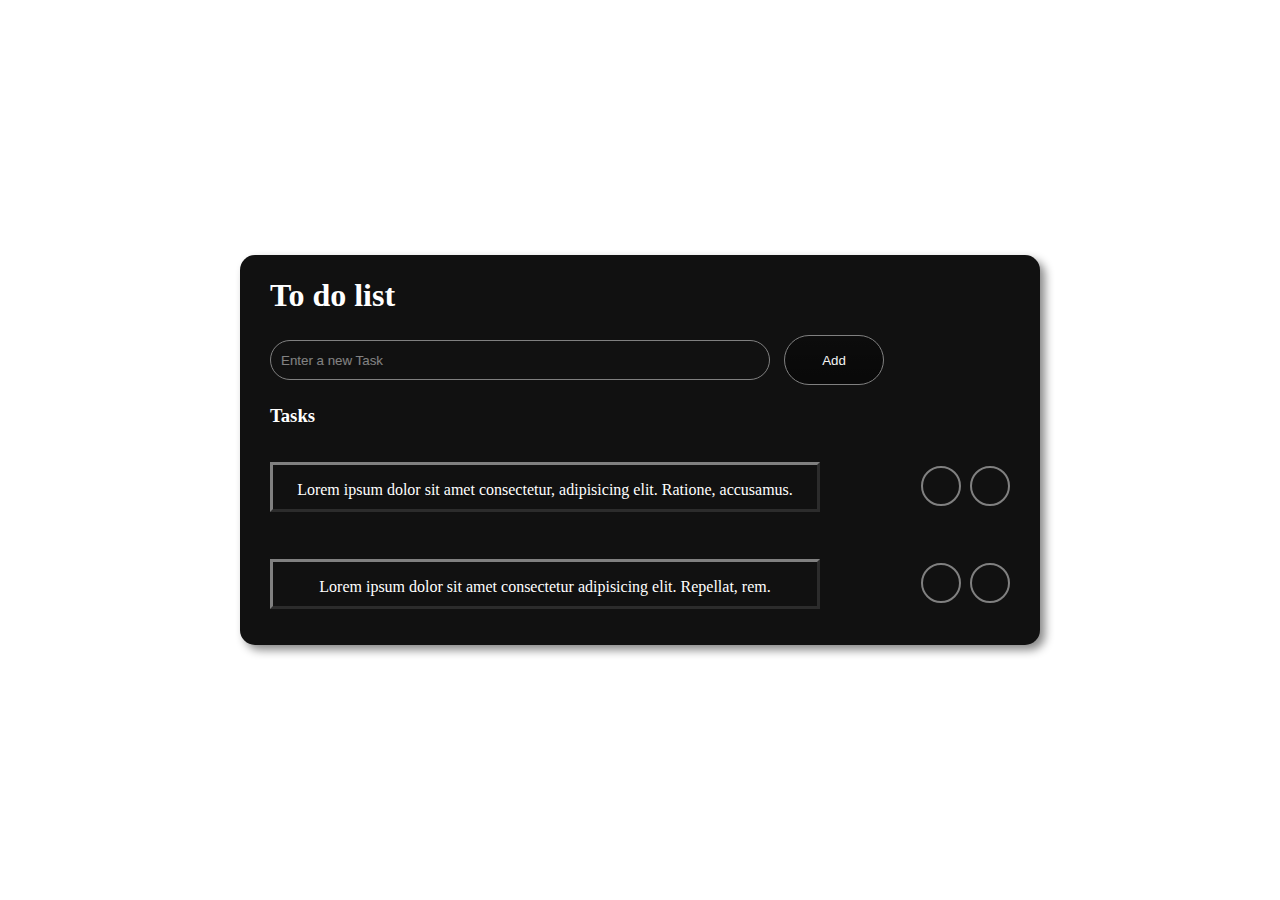
==== index.html @ 00d7a23e "first commit" ====
<!DOCTYPE html>
<html lang="en">
  <head>
    <meta charset="UTF-8" />
    <meta http-equiv="X-UA-Compatible" content="IE=edge" />
    <meta name="viewport" content="width=device-width, initial-scale=1.0" />
    <title>Todo list</title>
    <link
      rel="stylesheet"
      href="https://cdnjs.cloudflare.com/ajax/libs/font-awesome/6.3.0/css/all.min.css"
      integrity="sha512-SzlrxWUlpfuzQ+pcUCosxcglQRNAq/DZjVsC0lE40xsADsfeQoEypE+enwcOiGjk/bSuGGKHEyjSoQ1zVisanQ=="
      crossorigin="anonymous"
      referrerpolicy="no-referrer"
    />
    <link href="style.css" rel="stylesheet" />
  </head>
  <body>
    <div class="todo-wrap">
      <div class="todo-task">
        <h1>To do list</h1>
        <form action="" method="" class="form">
          <input
            type="text"
            id="task"
            class="task"
            placeholder="Enter a new Task"
            autocomplete="off"
          />
          <button type="submit" id="submit" class="submit">Add</button>
        </form>
      </div>

      <div id="todo-list" class="todo-list">
        <h3>Tasks</h3>
        <div class="tasks">
          <div class="task-list">
            <div class="text">
              <p id="answer" class="answer">Lorem ipsum dolor sit amet consectetur, adipisicing elit. Ratione, accusamus.</p>
            </div>
            <div class="actions">
              <button type="button" id="edit" class="action edit">
                <i class="fa-solid fa-pen-to-square"></i>
              </button>
              <button type="button" id="delete" class="action delete">
                <i class="fa-solid fa-trash-can"></i></i>
              </button>
            </div>
          </div>

          <div class="task-list">
            <div class="text">
              <p id="answer" class="answer">Lorem ipsum dolor sit amet consectetur adipisicing elit. Repellat, rem.</p>
            </div>
            <div class="actions">
              <button type="button" id="edit" class="action edit">
                <i class="fa-solid fa-pen-to-square"></i>
              </button>
              <button type="button" id="delete" class="action delete">
                <i class="fa-solid fa-trash-can"></i></i>
              </button>
            </div>
          </div>
        </div>
      </div>
    </div>
    <script></script>
  </body>
</html>
---- style.css ----
* {
  box-sizing: border-box;
}

body {
  height: 100vh;

  margin: 0;
  padding: 0;

  display: flex;
  justify-content: center;
  align-items: center;
}

.todo-wrap {
  width: 800px;
  color: #fff;
  background-color: #111;

  border-radius: 15px;
  box-shadow: 5px 5px 10px #888;
}

.todo-task {
  margin: 20px 30px;
}

input {
  width: 500px;
  height: 40px;
  color: #f3f3f3;
  outline: 0;

  padding: 10px;

  border: 1px solid gray;
  background-color: transparent;
}

.task {
  border-radius: 30px;
  margin-right: 10px;
}
.task::placeholder {
  color: #f3f3f3;
  opacity: 0.5;
}

.task:focus {
  border-color: green;
  opacity: 1;
}

.submit {
  width: 100px;
  height: 50px;
  color: #f3f3f3;
  background: linear-gradient(rgba(0, 0, 0, 0.3), rgba(0, 0, 0, 0.5));
  border: 1px solid gray;
  border-radius: 30px;

  transition: all 0.8s;
}
.submit:hover {
  transform: scale(0.8);
}

.todo-list {
  margin: 20px 30px;
}
.tasks {
  margin-bottom: 5px;
}

.task-list {
  width: 100%;

  display: flex;
  align-items: center;
  justify-content: space-between;

  margin-bottom: 15px;
}

.answer {
  width: 550px;
  height: 50px;

  text-align: center;
  line-height: 50px;
  border: 3px outset gray;

  overflow: hidden;
  text-overflow: ellipsis;
}

.action {
  width: 40px;
  height: 40px;
  color: #f3f3f3;
  text-transform: uppercase;

  border: 2px solid gray;

  border-radius: 50%;
  margin-left: 5px;
  background-color: transparent;
}

.edit {
  color: darkturquoise;
}
.edit:hover {
  color: #fff;
  border-color: darkturquoise;
}

.delete {
  color: red;
}

.delete:hover {
  color: #fff;
  border-color: red;
}
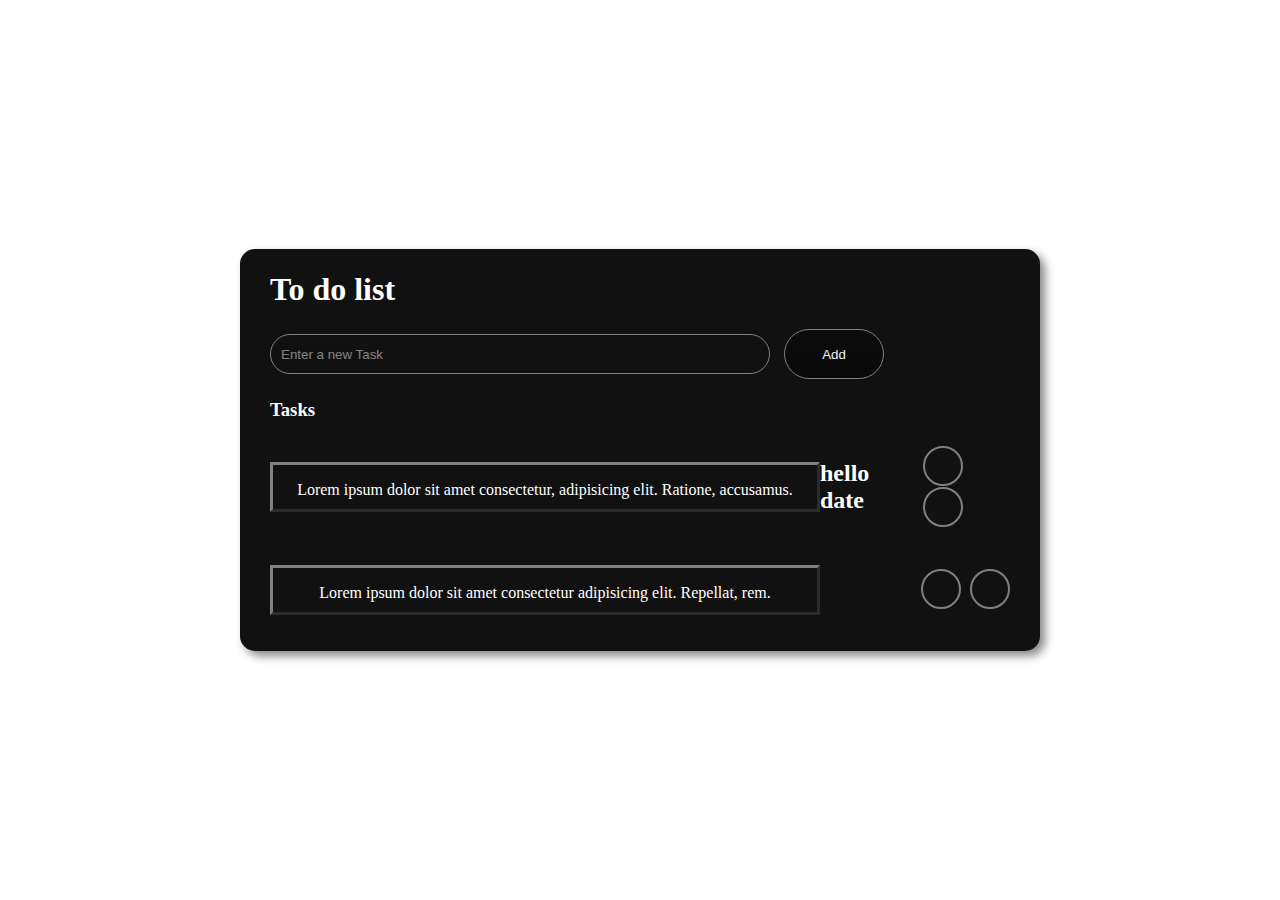
==== commit 7bc62c26: "koye/add date header" ====
--- a/index.html
+++ b/index.html
@@ -37,6 +37,9 @@
             <div class="text">
               <p id="answer" class="answer">Lorem ipsum dolor sit amet consectetur, adipisicing elit. Ratione, accusamus.</p>
             </div>
+            <div class="date">
+              <h2>hello date</h2>
+            </div>
             <div class="actions">
               <button type="button" id="edit" class="action edit">
                 <i class="fa-solid fa-pen-to-square"></i>
